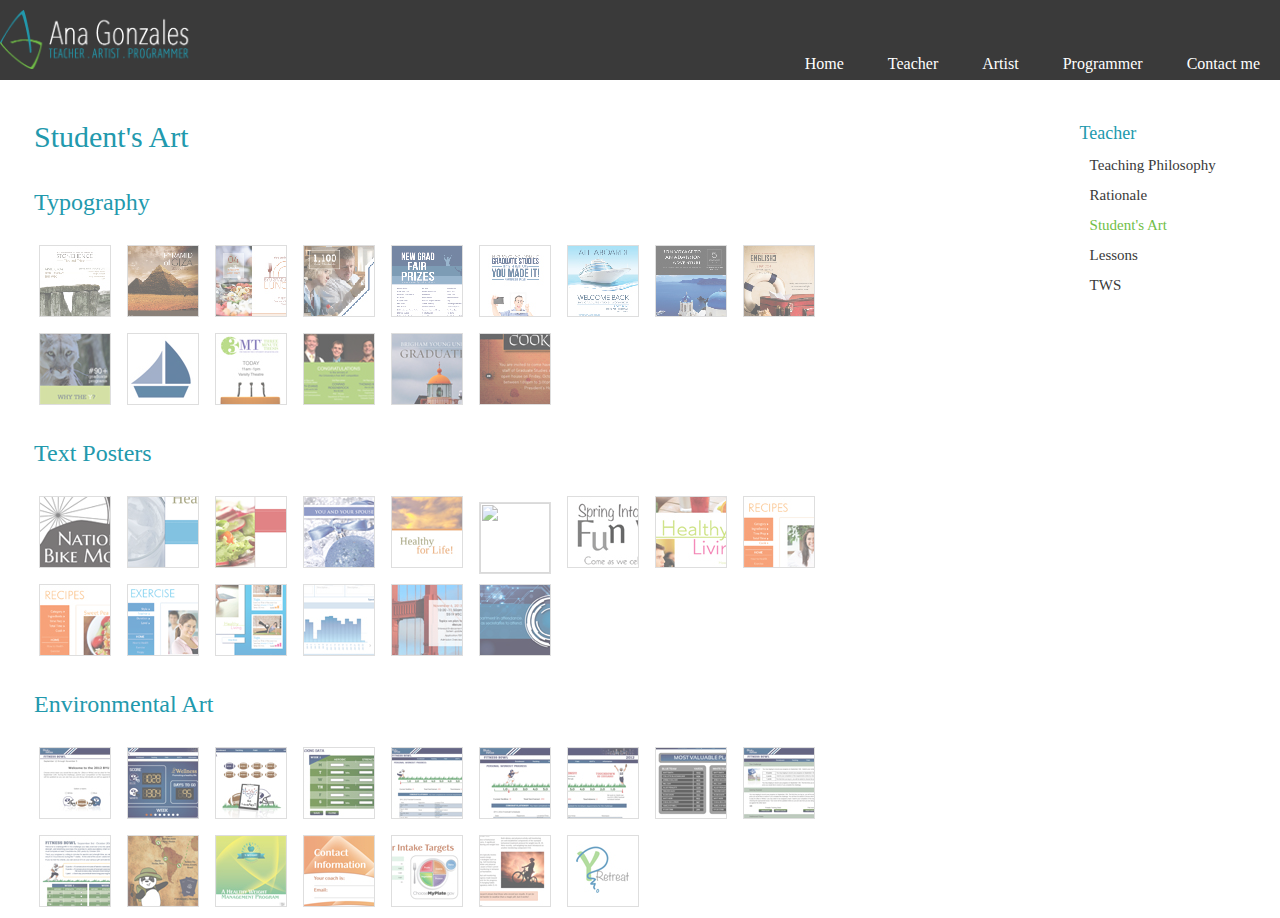
==== studentArt.html @ 3124b03b "adding the new" ====
<html>
    <head>
        <link rel="stylesheet" type="text/css" href="style.css" href="http://fonts.googleapis.com/css?family=Economica">
            
            </head>
    
    <body>
        <!--   HEADER    -->
        <div id="header">
            
            <div id="logo">
                <img src="webImg/Logo_AnaGonzales.png" width="194.1" height="59.2">
                    </div>
            <div id="mainMenu">
                <ul>
                    <li><a id="Home" href="index.html">Home</a></li>
                    <li><a id="Teacher" href="teacher.html">Teacher</a></li>
                    <li><a id="Artist" href="artist.html">Artist</a></li>
                    <li><a id="Programmer" href="programmer.html">Programmer</a></li>
                    <li><a id="ContactMe" href="contactMe.html">Contact me</a></li>
                </ul>
            </div>
            
        </div>
        
        
        <!--   CONTENT TEACHING    -->
        <div id="content">
            
            <!--   Teaching Info    -->
            <div id="aboutMe">
                
                <div id="title">
                    Student's Art
                </div>
                <div id="smallPics">
                    <div id="smallPicsYear">
                        <p>Typography</p>
                        <a href="javascript:void(viewer.show(0))"><img class="thumbnail" src="webImg/artist/graphicDesign/smallImg/2014_Workshop_07.jpg" width="70" height="70"></a>
                        <a href="javascript:void(viewer.show(1))"><img class="thumbnail" src="webImg/artist/graphicDesign/smallImg/2014_Workshop_08.jpg" width="70" height="70"></a>
                        <a href="javascript:void(viewer.show(2))"><img class="thumbnail" src="webImg/artist/graphicDesign/smallImg/2014_Workshop_09.jpg" width="70" height="70"></a>
                        <a href="javascript:void(viewer.show(3))"><img class="thumbnail" src="webImg/artist/graphicDesign/smallImg/2014_NewGradFair_DonationFlyer.jpg" width="70" height="70"></a>
                        <a href="javascript:void(viewer.show(4))"><img class="thumbnail" src="webImg/artist/graphicDesign/smallImg/2014_NewGradFair_PrizePoster.jpg" width="70" height="70"></a>
                        <a href="javascript:void(viewer.show(5))"><img class="thumbnail" src="webImg/artist/graphicDesign/smallImg/2014_NewGradFair_PosterSelfies.jpg" width="70" height="70"></a>
                        <a href="javascript:void(viewer.show(6))"><img class="thumbnail" src="webImg/artist/graphicDesign/smallImg/2014_Workshop_01.jpg" width="70" height="70"></a>
                        <a href="javascript:void(viewer.show(7))"><img class="thumbnail" src="webImg/artist/graphicDesign/smallImg/2014_Workshop_02.jpg" width="70" height="70"></a>
                        <a href="javascript:void(viewer.show(8))"><img class="thumbnail" src="webImg/artist/graphicDesign/smallImg/2014_Workshop_03.jpg" width="70" height="70"></a>
                        <a href="javascript:void(viewer.show(9))"><img class="thumbnail" src="webImg/artist/graphicDesign/smallImg/2014_Recruting.jpg" width="70" height="70"></a>
                        <a href="javascript:void(viewer.show(10))"><img class="thumbnail" src="webImg/artist/graphicDesign/smallImg/2014_Notepad.jpg" width="70" height="70"></a>
                        <a href="javascript:void(viewer.show(11))"><img class="thumbnail" src="webImg/artist/graphicDesign/smallImg/2014_3MT_Poster.jpg" width="70" height="70"></a>
                        <a href="javascript:void(viewer.show(12))"><img class="thumbnail" src="webImg/artist/graphicDesign/smallImg/2014_3MT_WinnersFlyer.jpg" width="70" height="70"></a>
                        <a href="javascript:void(viewer.show(13))"><img class="thumbnail" src="webImg/artist/graphicDesign/smallImg/2014_CatalogCover.jpg" width="70" height="70"></a>
                        <a href="javascript:void(viewer.show(14))"><img class="thumbnail" src="webImg/artist/graphicDesign/smallImg/2014_HalloweenCookies.jpg" width="70" height="70"></a>
                    </div>
                    <div id="smallPicsYear">
                        <p>Text Posters</p>
                        <a href="javascript:void(viewer.show(15))"><img class="thumbnail" src="webImg/artist/graphicDesign/smallImg/2013_BikeToWorkDayMonthFlyer.jpg" width="70" height="70"></a>
                        <a href="javascript:void(viewer.show(16))"><img class="thumbnail" src="webImg/artist/graphicDesign/smallImg/2013_burbsForArticles-2.jpg" width="70" height="70"></a>
                        <a href="javascript:void(viewer.show(17))"><img class="thumbnail" src="webImg/artist/graphicDesign/smallImg/2013_burbsForArticles.jpg" width="70" height="70"></a>
                        <a href="javascript:void(viewer.show(18))"><img class="thumbnail" src="webImg/artist/graphicDesign/smallImg/2013_ChristmasPartyInvite.jpg" width="70" height="70"></a>
                        <a href="javascript:void(viewer.show(19))"><img class="thumbnail" src="webImg/artist/graphicDesign/smallImg/2013_designsApp.jpg" width="70" height="70"></a>
                        <a href="javascript:void(viewer.show(20))"><img class="thumbnail" src="webImg/artist/graphicDesign/smallImg/2013_HowtoHealth_Cover.jpg" width="70" height="70"></a>
                        <a href="javascript:void(viewer.show(21))"><img class="thumbnail" src="webImg/artist/graphicDesign/smallImg/2013_May Fun Walk Flyer.jpg" width="70" height="70"></a>
                        <a href="javascript:void(viewer.show(22))"><img class="thumbnail" src="webImg/artist/graphicDesign/smallImg/2013_WellnessBlogWeb-01.jpg" width="70" height="70"></a>
                        <a href="javascript:void(viewer.show(23))"><img class="thumbnail" src="webImg/artist/graphicDesign/smallImg/2013_WellnessBlogWeb-02.jpg" width="70" height="70"></a>
                        <a href="javascript:void(viewer.show(24))"><img class="thumbnail" src="webImg/artist/graphicDesign/smallImg/2013_WellnessBlogWeb-03.jpg" width="70" height="70"></a>
                        <a href="javascript:void(viewer.show(25))"><img class="thumbnail" src="webImg/artist/graphicDesign/smallImg/2013_WellnessBlogWeb-04.jpg" width="70" height="70"></a>
                        <a href="javascript:void(viewer.show(26))"><img class="thumbnail" src="webImg/artist/graphicDesign/smallImg/2013_WellnessBlogWeb-05.jpg" width="70" height="70"></a>
                        <a href="javascript:void(viewer.show(27))"><img class="thumbnail" src="webImg/artist/graphicDesign/smallImg/2013_WellnessChallenge_Website.jpg" width="70" height="70"></a>
                        <a href="javascript:void(viewer.show(28))"><img class="thumbnail" src="webImg/artist/graphicDesign/smallImg/2013_Workshop_02.jpg" width="70" height="70"></a>
                        <a href="javascript:void(viewer.show(29))"><img class="thumbnail" src="webImg/artist/graphicDesign/smallImg/2013_Workshop_03.jpg" width="70" height="70"></a>
                    </div>
                    <div id="smallPicsYear">
                        <p>Environmental Art</p>
                        <a href="javascript:void(viewer.show(30))"><img class="thumbnail" src="webImg/artist/graphicDesign/smallImg/2012_FitnessBowlChallenge-01.jpg" width="70" height="70"></a>
                        <a href="javascript:void(viewer.show(31))"><img class="thumbnail" src="webImg/artist/graphicDesign/smallImg/2012_FitnessBowlChallenge-02.jpg" width="70" height="70"></a>
                        <a href="javascript:void(viewer.show(32))"><img class="thumbnail" src="webImg/artist/graphicDesign/smallImg/2012_FitnessBowlChallenge-03.jpg" width="70" height="70"></a>
                        <a href="javascript:void(viewer.show(33))"><img class="thumbnail" src="webImg/artist/graphicDesign/smallImg/2012_FitnessBowlChallenge-04.jpg" width="70" height="70"></a>
                        <a href="javascript:void(viewer.show(34))"><img class="thumbnail" src="webImg/artist/graphicDesign/smallImg/2012_FitnessBowlChallenge-05.jpg" width="70" height="70"></a>
                        <a href="javascript:void(viewer.show(35))"><img class="thumbnail" src="webImg/artist/graphicDesign/smallImg/2012_FitnessBowlChallenge-06.jpg" width="70" height="70"></a>
                        <a href="javascript:void(viewer.show(36))"><img class="thumbnail" src="webImg/artist/graphicDesign/smallImg/2012_FitnessBowlChallenge-07.jpg" width="70" height="70"></a>
                        <a href="javascript:void(viewer.show(37))"><img class="thumbnail" src="webImg/artist/graphicDesign/smallImg/2012_FitnessBowlChallenge-08.jpg" width="70" height="70"></a>
                        <a href="javascript:void(viewer.show(38))"><img class="thumbnail" src="webImg/artist/graphicDesign/smallImg/2012_FitnessBowlChallenge-09.jpg" width="70" height="70"></a>
                        <a href="javascript:void(viewer.show(39))"><img class="thumbnail" src="webImg/artist/graphicDesign/smallImg/2012_Wellness_TrackerColor.jpg" width="70" height="70"></a>
                        <a href="javascript:void(viewer.show(40))"><img class="thumbnail" src="webImg/artist/graphicDesign/smallImg/2012_HealthChallenge_map.jpg" width="70" height="70"></a>
                        <a href="javascript:void(viewer.show(41))"><img class="thumbnail" src="webImg/artist/graphicDesign/smallImg/2012_YWeightParticipantsManual-Cover.jpg" width="70" height="70"></a>
                        <a href="javascript:void(viewer.show(42))"><img class="thumbnail" src="webImg/artist/graphicDesign/smallImg/2012_YWeightParticipantsManual-02.jpg" width="70" height="70"></a>
                        <a href="javascript:void(viewer.show(43))"><img class="thumbnail" src="webImg/artist/graphicDesign/smallImg/2012_YWeightParticipantsManual-03.jpg" width="70" height="70"></a>
                        <a href="javascript:void(viewer.show(44))"><img class="thumbnail" src="webImg/artist/graphicDesign/smallImg/2012_YWeightParticipantsManual-04.jpg" width="70" height="70"></a>
                        <a href="javascript:void(viewer.show(45))"><img class="thumbnail" src="webImg/artist/graphicDesign/smallImg/2012_HRDlogos.jpg" width="70" height="70"></a>
                    </div>
                </div>
            </div>
            
            <!--   Links    -->
            <div id="links">
                <div id="titleLinks">
                    Teacher
                </div>
                
                <div id="linkList">
                    <ul>
                        <li><a href="teacher.html">Teaching Philosophy</li>
                        <li><a href="rationale.html">Rationale</a></li>
                        <li style="color: #71be47">Student's Art</li>
                        <li><a href="#">Lessons</a></li>
                        <li><a href="files/AnaGonzalesTWS.pdf" target="_blank">TWS</a></li>
                    </ul>
                </div>
            </div>
            
        </div>
        <!--   END CONTENT TEACHING    -->
        
    </body>
    
</html>
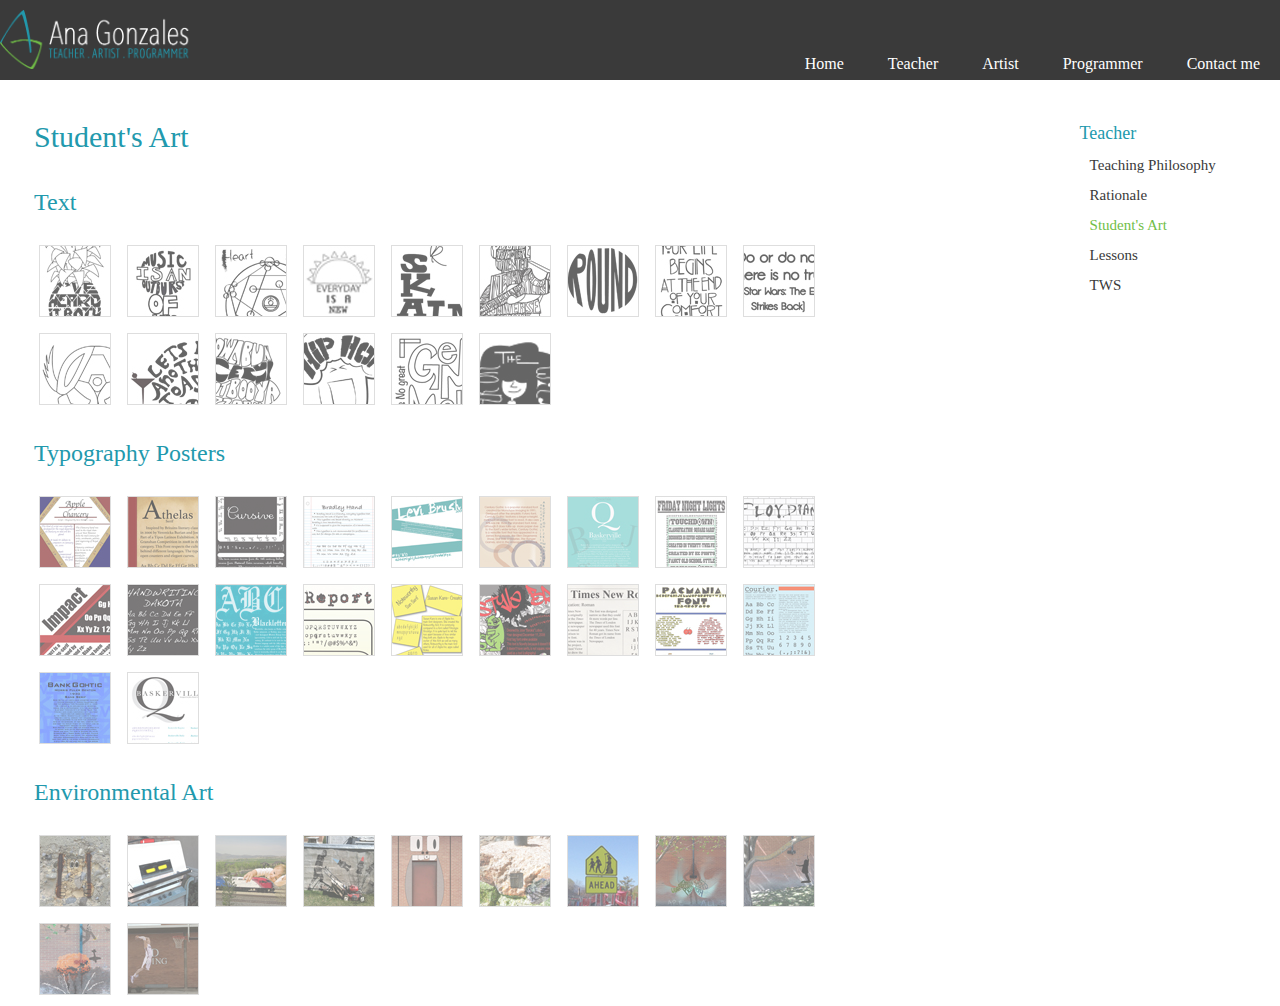
==== commit 815535b4: "new pics of students art" ====
--- a/studentArt.html
+++ b/studentArt.html
@@ -35,59 +35,59 @@
                 </div>
                 <div id="smallPics">
                     <div id="smallPicsYear">
-                        <p>Typography</p>
-                        <a href="javascript:void(viewer.show(0))"><img class="thumbnail" src="webImg/artist/graphicDesign/smallImg/2014_Workshop_07.jpg" width="70" height="70"></a>
-                        <a href="javascript:void(viewer.show(1))"><img class="thumbnail" src="webImg/artist/graphicDesign/smallImg/2014_Workshop_08.jpg" width="70" height="70"></a>
-                        <a href="javascript:void(viewer.show(2))"><img class="thumbnail" src="webImg/artist/graphicDesign/smallImg/2014_Workshop_09.jpg" width="70" height="70"></a>
-                        <a href="javascript:void(viewer.show(3))"><img class="thumbnail" src="webImg/artist/graphicDesign/smallImg/2014_NewGradFair_DonationFlyer.jpg" width="70" height="70"></a>
-                        <a href="javascript:void(viewer.show(4))"><img class="thumbnail" src="webImg/artist/graphicDesign/smallImg/2014_NewGradFair_PrizePoster.jpg" width="70" height="70"></a>
-                        <a href="javascript:void(viewer.show(5))"><img class="thumbnail" src="webImg/artist/graphicDesign/smallImg/2014_NewGradFair_PosterSelfies.jpg" width="70" height="70"></a>
-                        <a href="javascript:void(viewer.show(6))"><img class="thumbnail" src="webImg/artist/graphicDesign/smallImg/2014_Workshop_01.jpg" width="70" height="70"></a>
-                        <a href="javascript:void(viewer.show(7))"><img class="thumbnail" src="webImg/artist/graphicDesign/smallImg/2014_Workshop_02.jpg" width="70" height="70"></a>
-                        <a href="javascript:void(viewer.show(8))"><img class="thumbnail" src="webImg/artist/graphicDesign/smallImg/2014_Workshop_03.jpg" width="70" height="70"></a>
-                        <a href="javascript:void(viewer.show(9))"><img class="thumbnail" src="webImg/artist/graphicDesign/smallImg/2014_Recruting.jpg" width="70" height="70"></a>
-                        <a href="javascript:void(viewer.show(10))"><img class="thumbnail" src="webImg/artist/graphicDesign/smallImg/2014_Notepad.jpg" width="70" height="70"></a>
-                        <a href="javascript:void(viewer.show(11))"><img class="thumbnail" src="webImg/artist/graphicDesign/smallImg/2014_3MT_Poster.jpg" width="70" height="70"></a>
-                        <a href="javascript:void(viewer.show(12))"><img class="thumbnail" src="webImg/artist/graphicDesign/smallImg/2014_3MT_WinnersFlyer.jpg" width="70" height="70"></a>
-                        <a href="javascript:void(viewer.show(13))"><img class="thumbnail" src="webImg/artist/graphicDesign/smallImg/2014_CatalogCover.jpg" width="70" height="70"></a>
-                        <a href="javascript:void(viewer.show(14))"><img class="thumbnail" src="webImg/artist/graphicDesign/smallImg/2014_HalloweenCookies.jpg" width="70" height="70"></a>
+                        <p>Text</p>
+                        <a href="javascript:void(viewer.show(0))"><img class="thumbnail" src="webImg/teacher/Typography/smallImg/AaronK_Per2.jpg" width="70" height="70"></a>
+                        <a href="javascript:void(viewer.show(1))"><img class="thumbnail" src="webImg/teacher/Typography/smallImg/AddieAustinpentool.jpg" width="70" height="70"></a>
+                        <a href="javascript:void(viewer.show(2))"><img class="thumbnail" src="webImg/teacher/Typography/smallImg/Brittany 2nd QUOTE.jpg" width="70" height="70"></a>
+                        <a href="javascript:void(viewer.show(3))"><img class="thumbnail" src="webImg/teacher/Typography/smallImg/Brooke-01.jpg" width="70" height="70"></a>
+                        <a href="javascript:void(viewer.show(4))"><img class="thumbnail" src="webImg/teacher/Typography/smallImg/cambreesnow094.jpg" width="70" height="70"></a>
+                        <a href="javascript:void(viewer.show(5))"><img class="thumbnail" src="webImg/teacher/Typography/smallImg/HunterJacksonQuote-01.jpg" width="70" height="70"></a>
+                        <a href="javascript:void(viewer.show(6))"><img class="thumbnail" src="webImg/teacher/Typography/smallImg/Im round.jpg" width="70" height="70"></a>
+                        <a href="javascript:void(viewer.show(7))"><img class="thumbnail" src="webImg/teacher/Typography/smallImg/Kassidy Reher quote054.jpg" width="70" height="70"></a>
+                        <a href="javascript:void(viewer.show(8))"><img class="thumbnail" src="webImg/teacher/Typography/smallImg/kira webster.jpg" width="70" height="70"></a>
+                        <a href="javascript:void(viewer.show(9))"><img class="thumbnail" src="webImg/teacher/Typography/smallImg/matthewkirkmanquote.jpg" width="70" height="70"></a>
+                        <a href="javascript:void(viewer.show(10))"><img class="thumbnail" src="webImg/teacher/Typography/smallImg/melissacalvillo089.jpg" width="70" height="70"></a>
+                        <a href="javascript:void(viewer.show(11))"><img class="thumbnail" src="webImg/teacher/Typography/smallImg/pamsperry.jpg" width="70" height="70"></a>
+                        <a href="javascript:void(viewer.show(12))"><img class="thumbnail" src="webImg/teacher/Typography/smallImg/Rojelio-01.jpg" width="70" height="70"></a>
+                        <a href="javascript:void(viewer.show(13))"><img class="thumbnail" src="webImg/teacher/Typography/smallImg/SES.jpg" width="70" height="70"></a>
+                        <a href="javascript:void(viewer.show(14))"><img class="thumbnail" src="webImg/teacher/Typography/smallImg/walkonthewildside087-01.jpg" width="70" height="70"></a>
                     </div>
                     <div id="smallPicsYear">
-                        <p>Text Posters</p>
-                        <a href="javascript:void(viewer.show(15))"><img class="thumbnail" src="webImg/artist/graphicDesign/smallImg/2013_BikeToWorkDayMonthFlyer.jpg" width="70" height="70"></a>
-                        <a href="javascript:void(viewer.show(16))"><img class="thumbnail" src="webImg/artist/graphicDesign/smallImg/2013_burbsForArticles-2.jpg" width="70" height="70"></a>
-                        <a href="javascript:void(viewer.show(17))"><img class="thumbnail" src="webImg/artist/graphicDesign/smallImg/2013_burbsForArticles.jpg" width="70" height="70"></a>
-                        <a href="javascript:void(viewer.show(18))"><img class="thumbnail" src="webImg/artist/graphicDesign/smallImg/2013_ChristmasPartyInvite.jpg" width="70" height="70"></a>
-                        <a href="javascript:void(viewer.show(19))"><img class="thumbnail" src="webImg/artist/graphicDesign/smallImg/2013_designsApp.jpg" width="70" height="70"></a>
-                        <a href="javascript:void(viewer.show(20))"><img class="thumbnail" src="webImg/artist/graphicDesign/smallImg/2013_HowtoHealth_Cover.jpg" width="70" height="70"></a>
-                        <a href="javascript:void(viewer.show(21))"><img class="thumbnail" src="webImg/artist/graphicDesign/smallImg/2013_May Fun Walk Flyer.jpg" width="70" height="70"></a>
-                        <a href="javascript:void(viewer.show(22))"><img class="thumbnail" src="webImg/artist/graphicDesign/smallImg/2013_WellnessBlogWeb-01.jpg" width="70" height="70"></a>
-                        <a href="javascript:void(viewer.show(23))"><img class="thumbnail" src="webImg/artist/graphicDesign/smallImg/2013_WellnessBlogWeb-02.jpg" width="70" height="70"></a>
-                        <a href="javascript:void(viewer.show(24))"><img class="thumbnail" src="webImg/artist/graphicDesign/smallImg/2013_WellnessBlogWeb-03.jpg" width="70" height="70"></a>
-                        <a href="javascript:void(viewer.show(25))"><img class="thumbnail" src="webImg/artist/graphicDesign/smallImg/2013_WellnessBlogWeb-04.jpg" width="70" height="70"></a>
-                        <a href="javascript:void(viewer.show(26))"><img class="thumbnail" src="webImg/artist/graphicDesign/smallImg/2013_WellnessBlogWeb-05.jpg" width="70" height="70"></a>
-                        <a href="javascript:void(viewer.show(27))"><img class="thumbnail" src="webImg/artist/graphicDesign/smallImg/2013_WellnessChallenge_Website.jpg" width="70" height="70"></a>
-                        <a href="javascript:void(viewer.show(28))"><img class="thumbnail" src="webImg/artist/graphicDesign/smallImg/2013_Workshop_02.jpg" width="70" height="70"></a>
-                        <a href="javascript:void(viewer.show(29))"><img class="thumbnail" src="webImg/artist/graphicDesign/smallImg/2013_Workshop_03.jpg" width="70" height="70"></a>
+                        <p>Typography Posters</p>
+                        <a href="javascript:void(viewer.show(15))"><img class="thumbnail" src="webImg/teacher/TypePosters/smallImg/Abbi Higgins Typeface.jpg" width="70" height="70"></a>
+                        <a href="javascript:void(viewer.show(16))"><img class="thumbnail" src="webImg/teacher/TypePosters/smallImg/Abigail S. Poster Finale.jpg" width="70" height="70"></a>
+                        <a href="javascript:void(viewer.show(17))"><img class="thumbnail" src="webImg/teacher/TypePosters/smallImg/Anthony_Cursive poster.jpg" width="70" height="70"></a>
+                        <a href="javascript:void(viewer.show(18))"><img class="thumbnail" src="webImg/teacher/TypePosters/smallImg/Bradley Hand Abby Thomas-4.jpg" width="70" height="70"></a>
+                        <a href="javascript:void(viewer.show(19))"><img class="thumbnail" src="webImg/teacher/TypePosters/smallImg/Cami George Levi Brush Poster.jpg" width="70" height="70"></a>
+                        <a href="javascript:void(viewer.show(20))"><img class="thumbnail" src="webImg/teacher/TypePosters/smallImg/Century Gothic Final.jpg" width="70" height="70"></a>
+                        <a href="javascript:void(viewer.show(21))"><img class="thumbnail" src="webImg/teacher/TypePosters/smallImg/Chase Heiner final poster.jpg" width="70" height="70"></a>
+                        <a href="javascript:void(viewer.show(22))"><img class="thumbnail" src="webImg/teacher/TypePosters/smallImg/Dane-fridaynightlightsfinal.jpg" width="70" height="70"></a>
+                        <a href="javascript:void(viewer.show(23))"><img class="thumbnail" src="webImg/teacher/TypePosters/smallImg/EthanDixonFont2.jpg" width="70" height="70"></a>
+                        <a href="javascript:void(viewer.show(24))"><img class="thumbnail" src="webImg/teacher/TypePosters/smallImg/Font Poster - Impact - Sam Henderson.jpg" width="70" height="70"></a>
+                        <a href="javascript:void(viewer.show(25))"><img class="thumbnail" src="webImg/teacher/TypePosters/smallImg/Font Poster_David Rodriguez.jpg" width="70" height="70"></a>
+                        <a href="javascript:void(viewer.show(26))"><img class="thumbnail" src="webImg/teacher/TypePosters/smallImg/Julianlua.jpg" width="70" height="70"></a>
+                        <a href="javascript:void(viewer.show(27))"><img class="thumbnail" src="webImg/teacher/TypePosters/smallImg/KasiamayAC.jpg" width="70" height="70"></a>
+                        <a href="javascript:void(viewer.show(28))"><img class="thumbnail" src="webImg/teacher/TypePosters/smallImg/luannerainey3.jpg" width="70" height="70"></a>
+                        <a href="javascript:void(viewer.show(29))"><img class="thumbnail" src="webImg/teacher/TypePosters/smallImg/Luis Graffiti.jpg" width="70" height="70"></a>
+                        <a href="javascript:void(viewer.show(30))"><img class="thumbnail" src="webImg/teacher/TypePosters/smallImg/MadisonM.jpg" width="70" height="70"></a>
+                        <a href="javascript:void(viewer.show(31))"><img class="thumbnail" src="webImg/teacher/TypePosters/smallImg/Moroni Coca final poster.jpg" width="70" height="70"></a>
+                        <a href="javascript:void(viewer.show(32))"><img class="thumbnail" src="webImg/teacher/TypePosters/smallImg/post-critique lili briem.jpg" width="70" height="70"></a>
+                        <a href="javascript:void(viewer.show(33))"><img class="thumbnail" src="webImg/teacher/TypePosters/smallImg/SamFFontFinal.jpg" width="70" height="70"></a>
+                        <a href="javascript:void(viewer.show(34))"><img class="thumbnail" src="webImg/teacher/TypePosters/smallImg/Sarah Paulsen final poster.jpg" width="70" height="70"></a>
                     </div>
                     <div id="smallPicsYear">
                         <p>Environmental Art</p>
-                        <a href="javascript:void(viewer.show(30))"><img class="thumbnail" src="webImg/artist/graphicDesign/smallImg/2012_FitnessBowlChallenge-01.jpg" width="70" height="70"></a>
-                        <a href="javascript:void(viewer.show(31))"><img class="thumbnail" src="webImg/artist/graphicDesign/smallImg/2012_FitnessBowlChallenge-02.jpg" width="70" height="70"></a>
-                        <a href="javascript:void(viewer.show(32))"><img class="thumbnail" src="webImg/artist/graphicDesign/smallImg/2012_FitnessBowlChallenge-03.jpg" width="70" height="70"></a>
-                        <a href="javascript:void(viewer.show(33))"><img class="thumbnail" src="webImg/artist/graphicDesign/smallImg/2012_FitnessBowlChallenge-04.jpg" width="70" height="70"></a>
-                        <a href="javascript:void(viewer.show(34))"><img class="thumbnail" src="webImg/artist/graphicDesign/smallImg/2012_FitnessBowlChallenge-05.jpg" width="70" height="70"></a>
-                        <a href="javascript:void(viewer.show(35))"><img class="thumbnail" src="webImg/artist/graphicDesign/smallImg/2012_FitnessBowlChallenge-06.jpg" width="70" height="70"></a>
-                        <a href="javascript:void(viewer.show(36))"><img class="thumbnail" src="webImg/artist/graphicDesign/smallImg/2012_FitnessBowlChallenge-07.jpg" width="70" height="70"></a>
-                        <a href="javascript:void(viewer.show(37))"><img class="thumbnail" src="webImg/artist/graphicDesign/smallImg/2012_FitnessBowlChallenge-08.jpg" width="70" height="70"></a>
-                        <a href="javascript:void(viewer.show(38))"><img class="thumbnail" src="webImg/artist/graphicDesign/smallImg/2012_FitnessBowlChallenge-09.jpg" width="70" height="70"></a>
-                        <a href="javascript:void(viewer.show(39))"><img class="thumbnail" src="webImg/artist/graphicDesign/smallImg/2012_Wellness_TrackerColor.jpg" width="70" height="70"></a>
-                        <a href="javascript:void(viewer.show(40))"><img class="thumbnail" src="webImg/artist/graphicDesign/smallImg/2012_HealthChallenge_map.jpg" width="70" height="70"></a>
-                        <a href="javascript:void(viewer.show(41))"><img class="thumbnail" src="webImg/artist/graphicDesign/smallImg/2012_YWeightParticipantsManual-Cover.jpg" width="70" height="70"></a>
-                        <a href="javascript:void(viewer.show(42))"><img class="thumbnail" src="webImg/artist/graphicDesign/smallImg/2012_YWeightParticipantsManual-02.jpg" width="70" height="70"></a>
-                        <a href="javascript:void(viewer.show(43))"><img class="thumbnail" src="webImg/artist/graphicDesign/smallImg/2012_YWeightParticipantsManual-03.jpg" width="70" height="70"></a>
-                        <a href="javascript:void(viewer.show(44))"><img class="thumbnail" src="webImg/artist/graphicDesign/smallImg/2012_YWeightParticipantsManual-04.jpg" width="70" height="70"></a>
-                        <a href="javascript:void(viewer.show(45))"><img class="thumbnail" src="webImg/artist/graphicDesign/smallImg/2012_HRDlogos.jpg" width="70" height="70"></a>
+                        <a href="javascript:void(viewer.show(35))"><img class="thumbnail" src="webImg/teacher/EnvironmentalArt/smallImg/En01-AndresEnviorment.jpg" width="70" height="70"></a>
+                        <a href="javascript:void(viewer.show(36))"><img class="thumbnail" src="webImg/teacher/EnvironmentalArt/smallImg/En02-AubreyBirdEnviornment.jpg" width="70" height="70"></a>
+                        <a href="javascript:void(viewer.show(37))"><img class="thumbnail" src="webImg/teacher/EnvironmentalArt/smallImg/En03-ChrisEnviromentalArt.jpg" width="70" height="70"></a>
+                        <a href="javascript:void(viewer.show(38))"><img class="thumbnail" src="webImg/teacher/EnvironmentalArt/smallImg/En06-Daniel Landeros.jpg" width="70" height="70"></a>
+                        <a href="javascript:void(viewer.show(39))"><img class="thumbnail" src="webImg/teacher/EnvironmentalArt/smallImg/En08-Jacob Allred.jpg" width="70" height="70"></a>
+                        <a href="javascript:void(viewer.show(40))"><img class="thumbnail" src="webImg/teacher/EnvironmentalArt/smallImg/En10-karinas environmental art.jpg" width="70" height="70"></a>
+                        <a href="javascript:void(viewer.show(41))"><img class="thumbnail" src="webImg/teacher/EnvironmentalArt/smallImg/En11-KevinArt.jpg" width="70" height="70"></a>
+                        <a href="javascript:void(viewer.show(42))"><img class="thumbnail" src="webImg/teacher/EnvironmentalArt/smallImg/En12-KimberleeEnvrmtART.jpg" width="70" height="70"></a>
+                        <a href="javascript:void(viewer.show(43))"><img class="thumbnail" src="webImg/teacher/EnvironmentalArt/smallImg/En13-OmarTSaiArt.jpg" width="70" height="70"></a>
+                        <a href="javascript:void(viewer.show(44))"><img class="thumbnail" src="webImg/teacher/EnvironmentalArt/smallImg/En14-Street art Hunter Connelly.jpg" width="70" height="70"></a>
+                        <a href="javascript:void(viewer.show(45))"><img class="thumbnail" src="webImg/teacher/EnvironmentalArt/smallImg/En15-trailenviorment.jpg" width="70" height="70"></a>
                     </div>
                 </div>
             </div>
